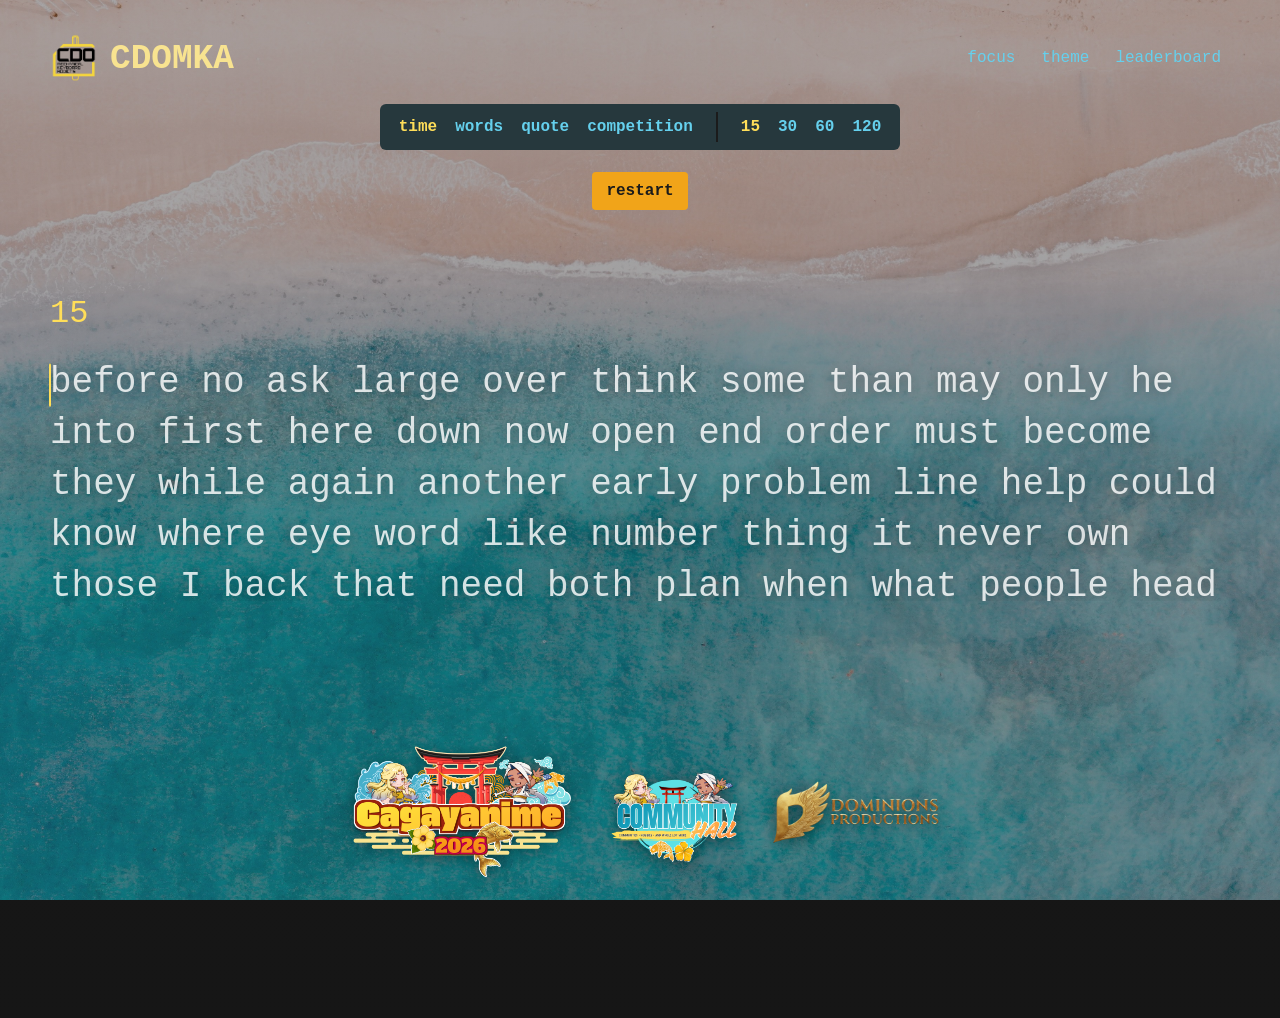
==== index.html @ 43e7060c "Simplify result name field" ====
<!doctype html>
<html lang="en">
  <head>
    <meta charset="utf-8">
    <meta name="viewport" content="width=device-width, initial-scale=1">
    <title>CDOMKA Typing Challenge</title>
    <link rel="stylesheet" href="style.css">
  </head>
  <body>
    <main class="page">
      <header class="nav">
        <a class="brand" href="#" aria-label="CDOMKA typing challenge home">
          <img class="brand-logo" src="assets/cdomka-logo.png" alt="">
          <span>CDOMKA</span>
        </a>
        <nav class="nav-actions" aria-label="App actions">
          <button id="focusButton" class="icon-button" type="button" title="Focus mode">focus</button>
          <button id="themeButton" class="icon-button" type="button" title="Toggle theme">theme</button>
          <button id="leaderboardButton" class="icon-button" type="button" title="Show leaderboard">leaderboard</button>
        </nav>
      </header>

      <section class="controls" aria-label="Typing settings">
        <div class="mode-row">
          <button class="mode active" data-mode="time" type="button">time</button>
          <button class="mode" data-mode="words" type="button">words</button>
          <button class="mode" data-mode="quote" type="button">quote</button>
          <button class="mode" data-mode="competition" type="button">competition</button>
        </div>
        <div class="option-row" data-options="time">
          <button class="option active" data-value="15" type="button">15</button>
          <button class="option" data-value="30" type="button">30</button>
          <button class="option" data-value="60" type="button">60</button>
          <button class="option" data-value="120" type="button">120</button>
        </div>
        <div class="option-row hidden" data-options="words">
          <button class="option active" data-value="10" type="button">10</button>
          <button class="option" data-value="25" type="button">25</button>
          <button class="option" data-value="50" type="button">50</button>
          <button class="option" data-value="100" type="button">100</button>
        </div>
        <div class="option-row hidden" data-options="quote">
          <button class="option active" data-value="random" type="button">random</button>
          <button class="option" data-value="short" type="button">short</button>
          <button class="option" data-value="medium" type="button">medium</button>
          <button class="option" data-value="long" type="button">long</button>
          <button class="option" data-value="thicc" type="button">thicc</button>
        </div>
        <div class="option-row hidden" data-options="competition">
          <button class="option active" data-value="15" type="button">thicc 15s</button>
          <button class="option" data-value="30" type="button">thicc 30s</button>
        </div>
      </section>

      <section class="player-row" aria-label="Test actions">
        <button id="startButton" class="start" type="button">restart</button>
      </section>

      <section id="test" class="test" aria-label="Typing test">
        <div id="timer" class="timer">15</div>
        <div id="words" class="words" aria-live="polite"></div>
        <div id="caret" class="caret" aria-hidden="true"></div>
        <input id="typingInput" class="typing-input" autocomplete="off" autocapitalize="off" spellcheck="false">
      </section>

      <section id="result" class="result hidden" aria-label="Result">
        <div>
          <span id="resultWpm">0</span>
          <small>wpm</small>
        </div>
        <div>
          <span id="resultAccuracy">100%</span>
          <small>acc</small>
        </div>
        <div>
          <span id="resultScore">0</span>
          <small>score</small>
        </div>
        <form id="nameForm" class="name-form">
          <label>
            <span>name</span>
            <input id="playerName" type="text" maxlength="24" autocomplete="off" placeholder="name (optional)">
          </label>
          <button id="saveScoreButton" type="submit">save</button>
        </form>
        <button id="nextButton" type="button">next test</button>
        <p id="quoteSource" class="quote-source hidden"></p>
      </section>

      <dialog id="leaderboardDialog" class="leaderboard-dialog" aria-label="Local leaderboard">
        <section class="leaderboard">
          <div class="heading">
            <div>
              <h1>leaderboard</h1>
              <p>local scores only</p>
            </div>
            <div class="leaderboard-actions">
              <button id="clearScores" class="icon-button" type="button">clear</button>
              <button id="closeLeaderboard" class="icon-button" type="button">close</button>
            </div>
          </div>
          <table>
            <thead>
              <tr>
                <th>#</th>
                <th>name</th>
                <th>mode</th>
                <th>score</th>
                <th>wpm</th>
                <th>acc</th>
              </tr>
            </thead>
            <tbody id="leaderboard"></tbody>
          </table>
        </section>
      </dialog>

      <footer>
        <span class="event-logos" aria-label="Event partners">
          <img src="assets/cagayanime-logo.png" alt="Cagayanime">
          <img src="assets/community-logo.png" alt="Community">
          <img src="assets/dominions-logo.png" alt="Dominions Productions">
        </span>
      </footer>
    </main>

    <script src="competition-quotes-data.js"></script>
    <script src="main.js"></script>
  </body>
</html>
---- style.css ----
:root {
  color-scheme: dark;
  --bg-color: #1b1b1b;
  --main-color: #ffde59;
  --caret-color: #ffde59;
  --sub-color: #65d0ed;
  --sub-alt-color: #26383d;
  --text-color: #f8e390;
  --error-color: #ff7aa8;
  --error-extra-color: #7e2a33;
  --success-color: #5de0e6;
  --button-color: #f1a419;
  --deep-color: #0089ad;
  --font: ui-monospace, "Cascadia Mono", "SFMono-Regular", Menlo, Consolas, monospace;
}

:root.light {
  color-scheme: light;
  --bg-color: #f8e390;
  --main-color: #0089ad;
  --caret-color: #0089ad;
  --sub-color: #1b1b1b;
  --sub-alt-color: #ffde59;
  --text-color: #1b1b1b;
  --error-color: #d64f86;
  --error-extra-color: #9a3039;
  --success-color: #0089ad;
  --button-color: #f1a419;
  --deep-color: #0089ad;
}

* {
  box-sizing: border-box;
}

body {
  margin: 0;
  min-height: 100vh;
  background:
    linear-gradient(180deg, rgba(27, 27, 27, 0.38), rgba(27, 27, 27, 0.44)),
    url("assets/sulox32-sea-4768869.jpg") center / cover fixed;
  color: var(--text-color);
  font-family: var(--font);
  overflow-x: hidden;
}

button,
input {
  font: inherit;
}

button {
  border: 0;
  border-radius: 4px;
  background: transparent;
  color: var(--sub-color);
  cursor: pointer;
}

button:hover,
button.active {
  color: var(--main-color);
}

.page {
  width: min(1180px, calc(100% - 40px));
  min-height: 100vh;
  margin: 0 auto;
  display: grid;
  grid-template-rows: auto auto auto minmax(260px, 0.72fr) auto 1fr auto;
  gap: 22px;
  padding: 34px 0 200px;
}

.nav {
  display: flex;
  align-items: center;
  justify-content: space-between;
  gap: 24px;
}

.brand {
  display: inline-flex;
  align-items: center;
  gap: 12px;
  color: var(--text-color);
  text-decoration: none;
  font-size: 2.15rem;
  font-weight: 800;
}

.brand-logo {
  width: 48px;
  height: 48px;
  object-fit: contain;
}

.nav-actions {
  display: flex;
  gap: 8px;
}

.icon-button {
  min-height: 34px;
  padding: 0 9px;
}

.controls {
  justify-self: center;
  display: flex;
  align-items: center;
  gap: 18px;
  min-height: 46px;
  padding: 8px 14px;
  border-radius: 6px;
  background: var(--sub-alt-color);
}

.mode-row,
.option-row {
  display: flex;
  align-items: center;
  gap: 8px;
}

.mode-row {
  padding-right: 18px;
  border-right: 2px solid var(--bg-color);
}

.mode,
.option {
  min-height: 30px;
  padding: 0 5px;
  font-weight: 800;
}

.player-row {
  justify-self: center;
  display: flex;
  align-items: end;
  gap: 12px;
}

label {
  display: grid;
  gap: 6px;
  color: var(--sub-color);
}

input {
  min-height: 38px;
  border: 0;
  border-radius: 4px;
  background: var(--sub-alt-color);
  color: var(--text-color);
  padding: 0 12px;
}

textarea {
  min-height: 320px;
  resize: vertical;
  border: 0;
  border-radius: 4px;
  background: var(--sub-alt-color);
  color: rgba(255, 255, 255, 0.92);
  padding: 12px;
  font: inherit;
  line-height: 1.45;
}

input:focus,
textarea:focus {
  outline: 2px solid var(--main-color);
  outline-offset: 2px;
}

.start,
#nextButton {
  min-height: 38px;
  padding: 0 14px;
  background: var(--button-color);
  color: var(--bg-color);
  font-weight: 800;
}

.test {
  position: relative;
  align-self: start;
  height: 360px;
  display: grid;
  grid-template-rows: 42px 1fr;
  align-content: start;
  gap: 20px;
  padding-top: clamp(36px, 7vh, 82px);
}

body[data-mode="competition"].showing-result .test {
  grid-row: 5;
  height: auto;
  min-height: 0;
  padding-top: 0;
}

.showing-result .timer {
  display: none;
}

body:not([data-mode="competition"]).showing-result .words {
  filter: blur(8px);
  opacity: 0.28;
  user-select: none;
}

.timer {
  height: 42px;
  color: var(--main-color);
  font-size: 2rem;
}

.words {
  height: 244px;
  overflow: hidden;
  color: rgba(255, 255, 255, 0.82);
  font-size: clamp(1.55rem, 2.9vw, 2.25rem);
  line-height: 1.42;
  word-break: break-word;
  text-shadow: 0 2px 12px rgba(0, 0, 0, 0.28);
  transition: filter 160ms ease, opacity 160ms ease;
}

body[data-mode="competition"] .words {
  color: rgba(255, 255, 255, 0.86);
  text-shadow: 0 2px 14px rgba(0, 0, 0, 0.5);
}

body[data-mode="competition"].awaiting-start .words {
  filter: blur(7px);
  opacity: 0.62;
  user-select: none;
}

body[data-mode="competition"].awaiting-start .timer {
  opacity: 0;
  visibility: hidden;
}

body[data-mode="competition"].awaiting-start .test::before,
body[data-mode="competition"].awaiting-start .test::after {
  position: absolute;
  top: calc(clamp(36px, 7vh, 82px) + 42px + 20px);
  left: 0;
  right: 0;
  height: 244px;
  display: grid;
  place-items: center;
  text-shadow: 0 2px 14px rgba(0, 0, 0, 0.5);
  pointer-events: none;
  z-index: 3;
}

body[data-mode="competition"].awaiting-start .test::before {
  content: "prompt opinions do not reflect the keyboard club, probably.";
  color: var(--main-color);
  font-size: clamp(0.95rem, 1.55vw, 1.25rem);
  font-weight: 700;
  text-align: center;
  transform: translateY(-2.2em);
}

body[data-mode="competition"].awaiting-start .test::after {
  content: "press space to begin.";
  color: var(--main-color);
  font-size: clamp(1.35rem, 2.4vw, 2rem);
  font-weight: 800;
  transform: translateY(1.1em);
}

body[data-mode="competition"].showing-result .words {
  height: auto;
  max-height: none;
  overflow: visible;
  font-size: clamp(1rem, 1.45vw, 1.35rem);
  line-height: 1.58;
}

.char.correct {
  color: var(--text-color);
}

.char.incorrect {
  color: var(--error-color);
}

.extra-cluster {
  display: inline-block;
}

.char.extra-before-space {
  text-decoration: underline;
  text-underline-offset: 0.12em;
}

.char.extra {
  color: var(--error-extra-color);
}

.caret {
  position: absolute;
  left: 0;
  top: 0;
  width: 2px;
  height: 1.2em;
  background: var(--caret-color);
  border-radius: 999px;
  opacity: 0;
  pointer-events: none;
  transform: translate3d(0, 0, 0);
  transition: transform 45ms ease-out, height 45ms ease-out, opacity 60ms ease-out;
  animation: blink 1s steps(1) infinite;
  will-change: transform, height;
}

.typing-input {
  position: absolute;
  width: 1px;
  height: 1px;
  opacity: 0;
  pointer-events: none;
}

.result {
  display: flex;
  align-items: center;
  justify-content: center;
  gap: 28px;
  margin-top: clamp(32px, 6vh, 84px);
  min-height: 96px;
  flex-wrap: wrap;
}

.showing-result .result {
  grid-row: 4;
  margin-top: clamp(16px, 3vh, 40px);
}

body[data-mode="competition"].showing-result .page {
  padding-bottom: 260px;
}

.name-form {
  display: flex;
  align-items: end;
  gap: 10px;
}

.name-form label > span {
  position: absolute;
  width: 1px;
  height: 1px;
  overflow: hidden;
  clip: rect(0 0 0 0);
  white-space: nowrap;
}

.result div {
  display: grid;
  justify-items: center;
  min-width: 92px;
}

.result span {
  color: var(--main-color);
  font-size: 2.35rem;
  line-height: 1;
}

.result small {
  margin-top: 4px;
  color: var(--sub-color);
}

.quote-source {
  flex-basis: 100%;
  margin: -8px 0 0;
  color: var(--text-color);
  font-size: 1rem;
  text-align: center;
  text-shadow: 0 2px 10px rgba(0, 0, 0, 0.45);
}

body[data-mode="competition"] .quote-source {
  display: none;
}

#saveScoreButton {
  min-height: 38px;
  padding: 0 14px;
  background: var(--sub-alt-color);
  color: var(--main-color);
  font-weight: 800;
}

.leaderboard {
  width: min(900px, calc(100vw - 32px));
  max-height: min(76vh, 720px);
  overflow: auto;
  border: 2px solid rgba(255, 222, 89, 0.38);
  border-radius: 8px;
  background: rgba(27, 27, 27, 0.94);
  padding: 20px;
  box-shadow: 0 22px 70px rgba(0, 0, 0, 0.34);
}

.leaderboard-dialog {
  border: 0;
  padding: 0;
  background: transparent;
  color: var(--text-color);
}

.leaderboard-dialog::backdrop {
  background: rgba(27, 27, 27, 0.58);
  backdrop-filter: blur(3px);
}

.heading {
  display: flex;
  align-items: baseline;
  justify-content: space-between;
  gap: 12px;
  margin-bottom: 12px;
}

.leaderboard-actions {
  display: flex;
  gap: 8px;
}

h1,
p {
  margin: 0;
}

.heading h1 {
  color: var(--text-color);
  font-size: 1.35rem;
}

.heading p,
footer {
  color: var(--sub-color);
}

footer {
  position: fixed;
  right: 50%;
  bottom: 18px;
  z-index: 20;
  display: flex;
  align-items: center;
  justify-content: center;
  gap: 18px;
  width: min(760px, calc(100vw - 32px));
  transform: translateX(50%);
  pointer-events: none;
}

.event-logos {
  display: inline-flex;
  align-items: center;
  justify-content: center;
  gap: 22px;
  padding: 0;
  pointer-events: auto;
}

.event-logos img {
  width: auto;
  max-width: 250px;
  max-height: 140px;
  object-fit: contain;
  filter: drop-shadow(0 3px 8px rgba(0, 0, 0, 0.42));
}

table {
  width: 100%;
  border-collapse: collapse;
}

th,
td {
  padding: 10px 8px;
  border-bottom: 1px solid var(--sub-alt-color);
  text-align: left;
}

th {
  color: var(--sub-color);
  font-size: 0.78rem;
  font-weight: 800;
}

tbody tr:first-child td {
  color: var(--main-color);
}

.empty {
  color: var(--sub-color);
  text-align: center;
}

.focus .nav,
.focus .controls,
.focus .player-row,
.focus footer {
  opacity: 0.12;
}

.hidden {
  display: none;
}

.admin-page {
  grid-template-rows: auto 1fr;
  padding-bottom: 34px;
}

.admin-status {
  margin: 0;
  color: var(--sub-color);
  font-weight: 800;
}

.admin-shell {
  display: grid;
  grid-template-columns: minmax(260px, 340px) 1fr;
  gap: 22px;
  min-height: 0;
}

.admin-list-panel,
.admin-editor {
  min-height: 0;
  border-radius: 6px;
  background: rgba(38, 56, 61, 0.92);
  padding: 18px;
}

.admin-panel-head {
  display: flex;
  align-items: center;
  justify-content: space-between;
  gap: 12px;
  margin-bottom: 14px;
}

.admin-panel-head h1 {
  margin: 0;
  color: var(--text-color);
  font-size: 1.1rem;
}

.admin-list {
  display: grid;
  gap: 8px;
  max-height: calc(100vh - 180px);
  overflow: auto;
}

.admin-list-item {
  display: grid;
  gap: 5px;
  width: 100%;
  padding: 12px;
  border-radius: 4px;
  background: rgba(27, 27, 27, 0.52);
  text-align: left;
}

.admin-list-item strong {
  color: rgba(255, 255, 255, 0.9);
  font-size: 0.92rem;
}

.admin-list-item small {
  color: var(--sub-color);
}

.admin-list-item.active {
  outline: 2px solid var(--main-color);
}

.admin-editor {
  display: grid;
  align-content: start;
  gap: 16px;
}

.admin-actions {
  display: flex;
  flex-wrap: wrap;
  gap: 10px;
}

.admin-actions button {
  min-height: 38px;
  padding: 0 14px;
  background: var(--sub-alt-color);
  color: var(--main-color);
  font-weight: 800;
}

.admin-actions button:disabled {
  opacity: 0.45;
  cursor: not-allowed;
}

@keyframes blink {
  50% {
    opacity: 0;
  }
}

@media (max-width: 760px) {
  .page {
    width: min(100% - 24px, 1180px);
    gap: 20px;
    padding-top: 22px;
    padding-bottom: 180px;
  }

  .nav {
    align-items: start;
    flex-direction: column;
  }

  .brand {
    font-size: 1.7rem;
  }

  .brand-logo {
    width: 40px;
    height: 40px;
  }

  .controls {
    justify-self: stretch;
    align-items: start;
    flex-direction: column;
    gap: 8px;
  }

  .mode-row {
    width: 100%;
    padding-right: 0;
    padding-bottom: 8px;
    border-right: 0;
    border-bottom: 2px solid var(--bg-color);
  }

  .option-row {
    flex-wrap: wrap;
  }

  .player-row {
    justify-self: stretch;
    align-items: stretch;
    flex-direction: column;
  }

  .result {
    flex-wrap: wrap;
  }

  .admin-shell {
    grid-template-columns: 1fr;
  }

  .admin-list {
    max-height: 280px;
  }

  .name-form {
    width: 100%;
    align-items: stretch;
    flex-direction: column;
  }

  footer {
    bottom: 10px;
    width: calc(100vw - 20px);
  }

  .event-logos {
    flex-wrap: wrap;
    gap: 12px;
    padding: 10px 12px;
  }

  .event-logos img {
    max-width: 150px;
    max-height: 66px;
  }

  th,
  td {
    padding: 8px 4px;
    font-size: 0.8rem;
  }
}

@media (max-height: 850px) {
  .page {
    padding-bottom: 132px;
  }

  .test {
    height: 300px;
    padding-top: clamp(18px, 4vh, 36px);
  }

  .words {
    height: 210px;
  }

  .result {
    margin-top: 36px;
  }

  .showing-result .result {
    margin-top: 24px;
  }

  body[data-mode="competition"].showing-result .page {
    padding-bottom: 190px;
  }

  .event-logos img {
    max-width: 210px;
    max-height: 82px;
  }
}
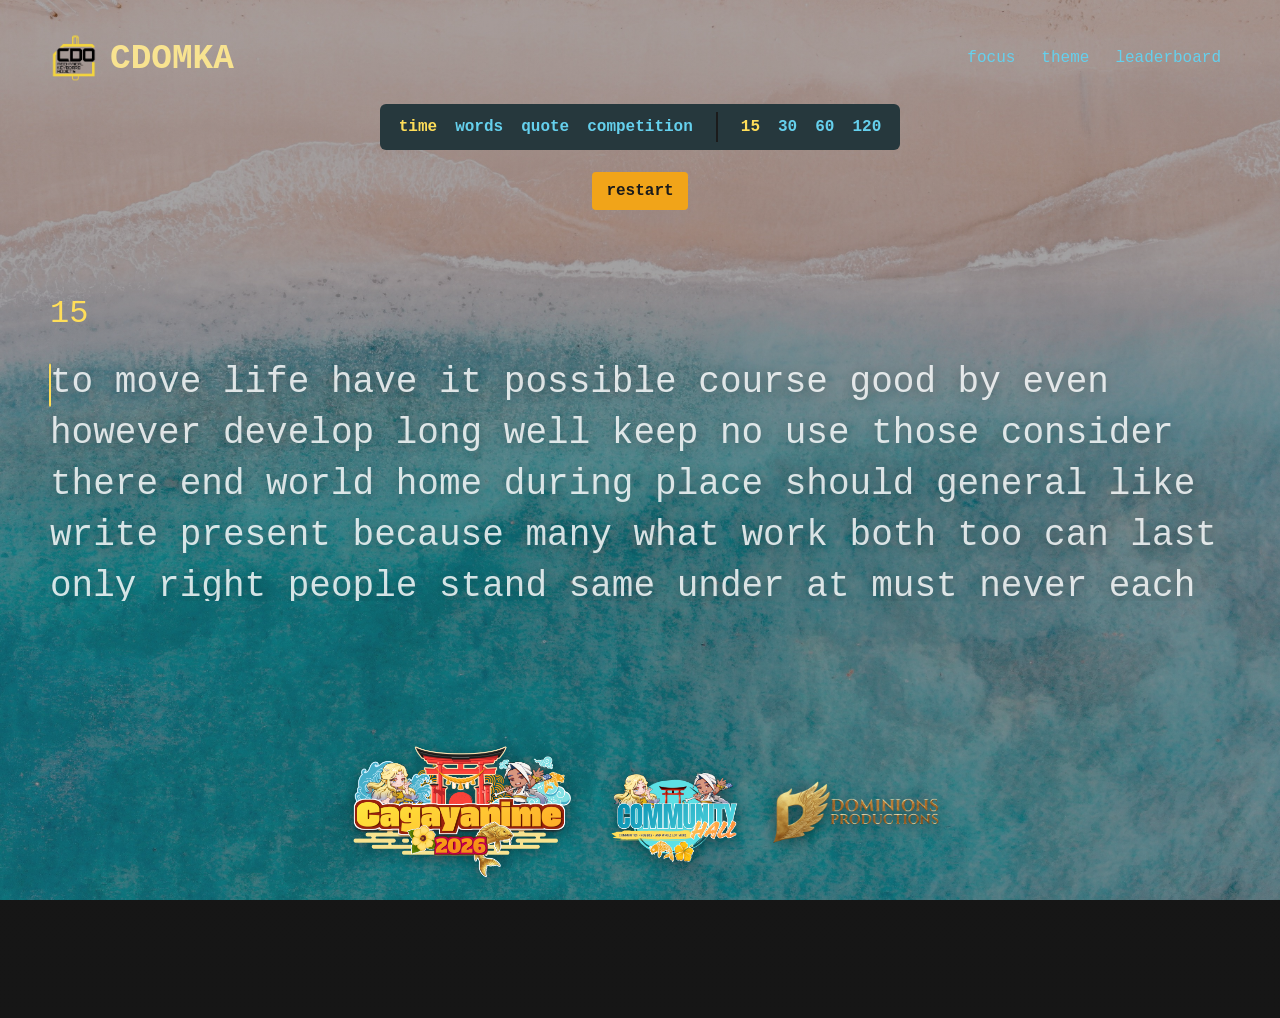
==== commit 1bcad0f6: "Add repeat test result action" ====
--- a/index.html
+++ b/index.html
@@ -83,7 +83,10 @@
           </label>
           <button id="saveScoreButton" type="submit">save</button>
         </form>
-        <button id="nextButton" type="button">next test</button>
+        <div class="result-actions">
+          <button id="repeatButton" type="button">repeat test</button>
+          <button id="nextButton" type="button">next test</button>
+        </div>
         <p id="quoteSource" class="quote-source hidden"></p>
       </section>
 
--- a/style.css
+++ b/style.css
@@ -176,7 +176,8 @@
 }
 
 .start,
-#nextButton {
+#nextButton,
+#repeatButton {
   min-height: 38px;
   padding: 0 14px;
   background: var(--button-color);
@@ -363,6 +364,13 @@
   white-space: nowrap;
 }
 
+.result-actions {
+  flex-basis: 100%;
+  display: flex;
+  justify-content: center;
+  gap: 12px;
+}
+
 .result div {
   display: grid;
   justify-items: center;
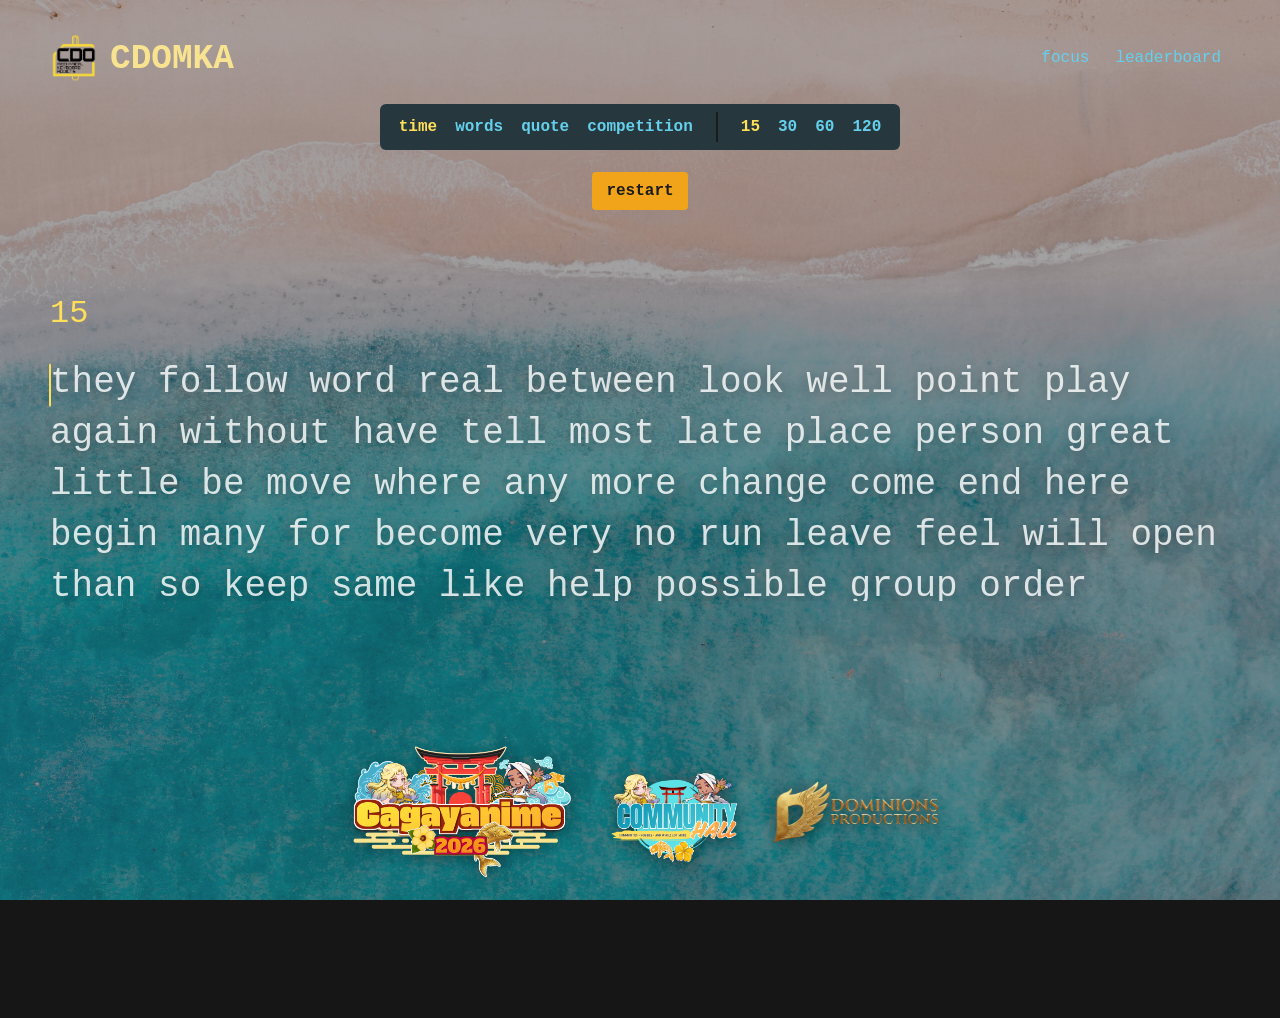
==== commit c05ed4e0: "Remove unused theme control" ====
--- a/index.html
+++ b/index.html
@@ -15,7 +15,6 @@
         </a>
         <nav class="nav-actions" aria-label="App actions">
           <button id="focusButton" class="icon-button" type="button" title="Focus mode">focus</button>
-          <button id="themeButton" class="icon-button" type="button" title="Toggle theme">theme</button>
           <button id="leaderboardButton" class="icon-button" type="button" title="Show leaderboard">leaderboard</button>
         </nav>
       </header>
--- a/style.css
+++ b/style.css
@@ -14,21 +14,6 @@
   --font: ui-monospace, "Cascadia Mono", "SFMono-Regular", Menlo, Consolas, monospace;
 }
 
-:root.light {
-  color-scheme: light;
-  --bg-color: #f8e390;
-  --main-color: #0089ad;
-  --caret-color: #0089ad;
-  --sub-color: #1b1b1b;
-  --sub-alt-color: #ffde59;
-  --text-color: #1b1b1b;
-  --error-color: #d64f86;
-  --error-extra-color: #9a3039;
-  --success-color: #0089ad;
-  --button-color: #f1a419;
-  --deep-color: #0089ad;
-}
-
 * {
   box-sizing: border-box;
 }
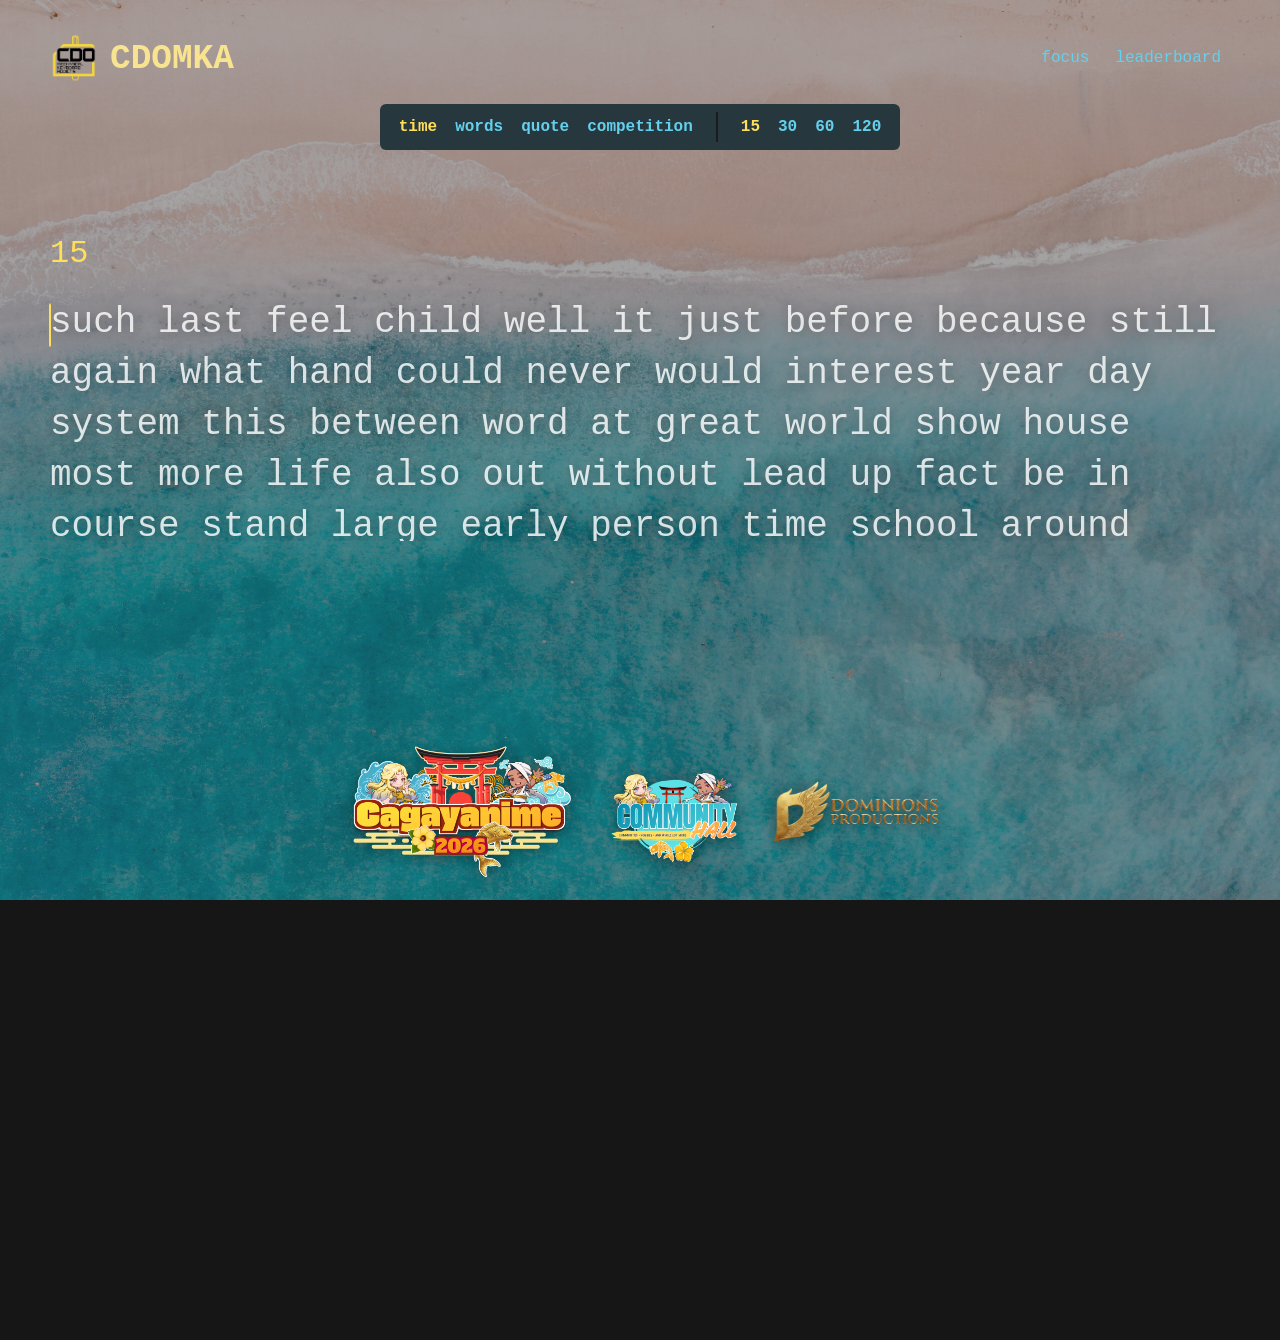
==== commit 902d5f52: "Remove top restart button" ====
--- a/index.html
+++ b/index.html
@@ -49,10 +49,6 @@
           <button class="option active" data-value="15" type="button">thicc 15s</button>
           <button class="option" data-value="30" type="button">thicc 30s</button>
         </div>
-      </section>
-
-      <section class="player-row" aria-label="Test actions">
-        <button id="startButton" class="start" type="button">restart</button>
       </section>
 
       <section id="test" class="test" aria-label="Typing test">
--- a/style.css
+++ b/style.css
@@ -120,13 +120,6 @@
   font-weight: 800;
 }
 
-.player-row {
-  justify-self: center;
-  display: flex;
-  align-items: end;
-  gap: 12px;
-}
-
 label {
   display: grid;
   gap: 6px;
@@ -160,7 +153,6 @@
   outline-offset: 2px;
 }
 
-.start,
 #nextButton,
 #repeatButton {
   min-height: 38px;
@@ -196,6 +188,10 @@
   filter: blur(8px);
   opacity: 0.28;
   user-select: none;
+}
+
+body:not([data-mode="competition"]).showing-result .test {
+  grid-row: 4;
 }
 
 .timer {
@@ -330,6 +326,21 @@
   margin-top: clamp(16px, 3vh, 40px);
 }
 
+body:not([data-mode="competition"]).showing-result .result {
+  position: relative;
+  z-index: 4;
+  grid-row: 4;
+  align-self: start;
+  margin-top: clamp(36px, 7vh, 82px);
+  min-height: 244px;
+  pointer-events: none;
+}
+
+body:not([data-mode="competition"]).showing-result .name-form,
+body:not([data-mode="competition"]).showing-result .result-actions {
+  pointer-events: auto;
+}
+
 body[data-mode="competition"].showing-result .page {
   padding-bottom: 260px;
 }
@@ -353,6 +364,7 @@
   flex-basis: 100%;
   display: flex;
   justify-content: center;
+  align-items: center;
   gap: 12px;
 }
 
@@ -505,7 +517,6 @@
 
 .focus .nav,
 .focus .controls,
-.focus .player-row,
 .focus footer {
   opacity: 0.12;
 }
@@ -656,12 +667,6 @@
     flex-wrap: wrap;
   }
 
-  .player-row {
-    justify-self: stretch;
-    align-items: stretch;
-    flex-direction: column;
-  }
-
   .result {
     flex-wrap: wrap;
   }
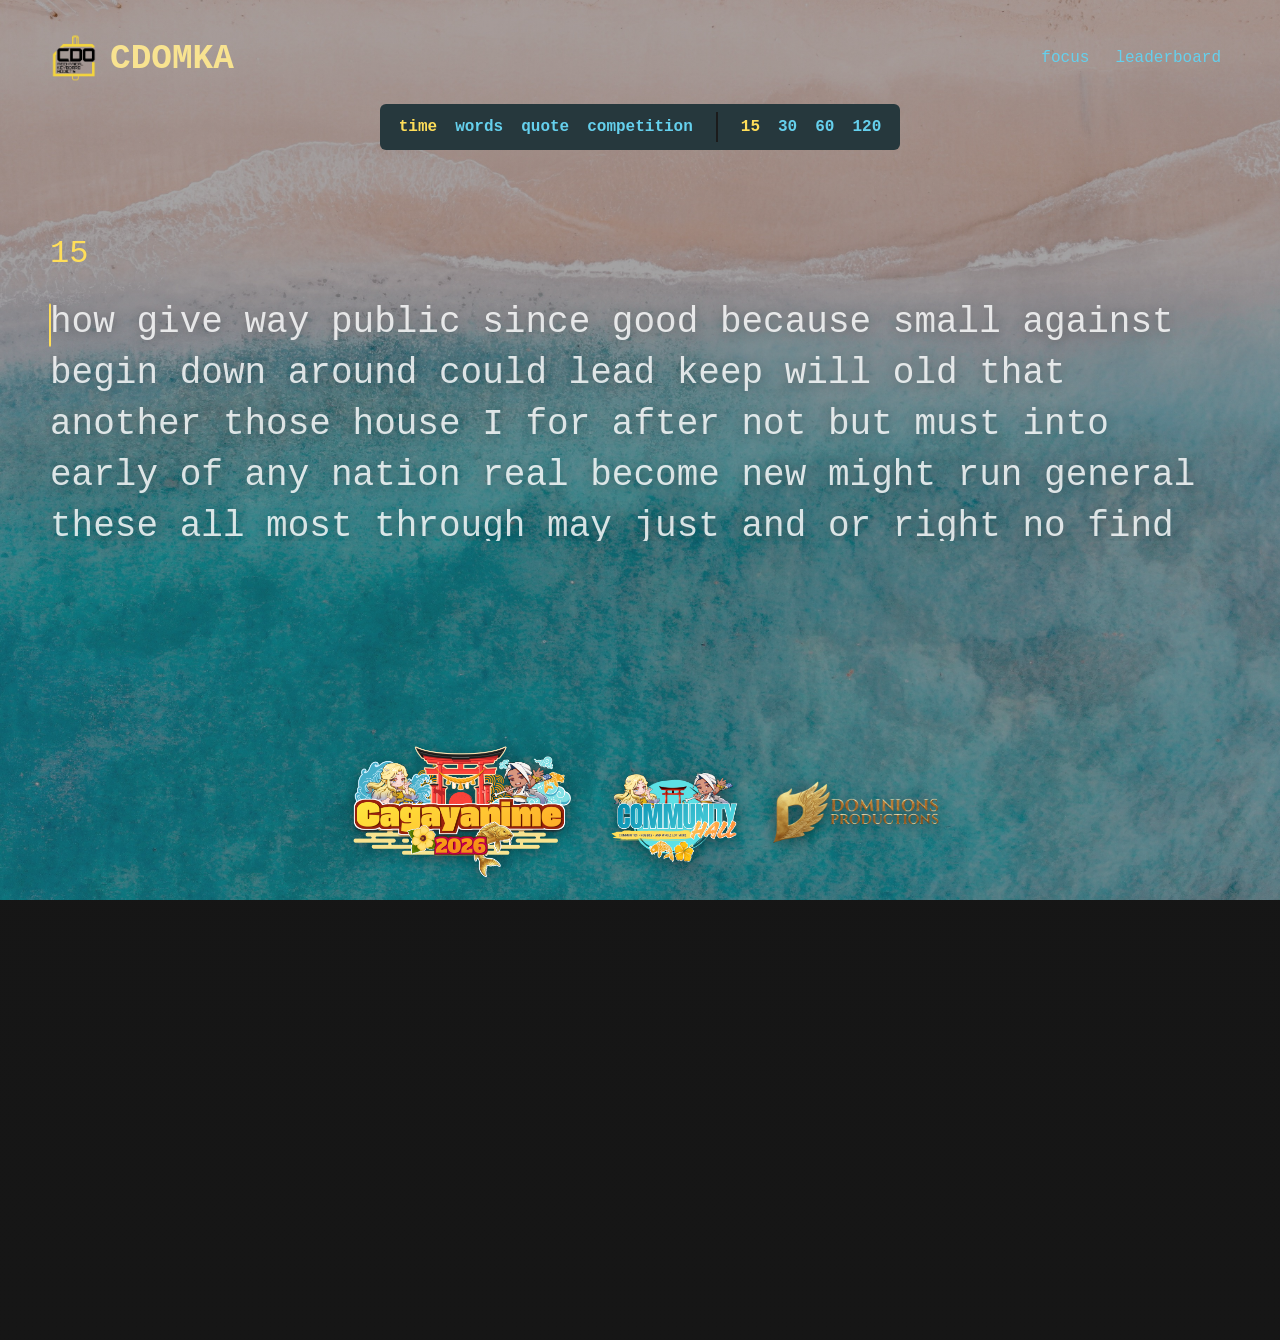
==== commit 837905dc: "Add rank result layout and idle handling" ====
--- a/index.html
+++ b/index.html
@@ -59,28 +59,35 @@
       </section>
 
       <section id="result" class="result hidden" aria-label="Result">
-        <div>
-          <span id="resultWpm">0</span>
-          <small>wpm</small>
+        <div class="rank-card" aria-label="Result rank">
+          <span id="resultRank">F</span>
         </div>
-        <div>
-          <span id="resultAccuracy">100%</span>
-          <small>acc</small>
-        </div>
-        <div>
-          <span id="resultScore">0</span>
-          <small>score</small>
-        </div>
-        <form id="nameForm" class="name-form">
-          <label>
-            <span>name</span>
-            <input id="playerName" type="text" maxlength="24" autocomplete="off" placeholder="name (optional)">
-          </label>
-          <button id="saveScoreButton" type="submit">save</button>
-        </form>
-        <div class="result-actions">
-          <button id="repeatButton" type="button">repeat test</button>
-          <button id="nextButton" type="button">next test</button>
+        <div class="result-main">
+          <div class="result-stats">
+            <div>
+              <span id="resultWpm">0</span>
+              <small>wpm</small>
+            </div>
+            <div>
+              <span id="resultAccuracy">100%</span>
+              <small>acc</small>
+            </div>
+            <div>
+              <span id="resultScore">0</span>
+              <small>score</small>
+            </div>
+          </div>
+          <div class="result-actions">
+            <button id="repeatButton" type="button">repeat test</button>
+            <button id="nextButton" type="button">next test</button>
+          </div>
+          <form id="nameForm" class="name-form">
+            <label>
+              <span>name</span>
+              <input id="playerName" type="text" maxlength="24" autocomplete="off" placeholder="name (optional)">
+            </label>
+            <button id="saveScoreButton" type="submit">save</button>
+          </form>
         </div>
         <p id="quoteSource" class="quote-source hidden"></p>
       </section>
--- a/style.css
+++ b/style.css
@@ -126,6 +126,11 @@
   color: var(--sub-color);
 }
 
+.player-row,
+#startButton {
+  display: none;
+}
+
 input {
   min-height: 38px;
   border: 0;
@@ -164,6 +169,7 @@
 
 .test {
   position: relative;
+  grid-column: 1 / -1;
   align-self: start;
   height: 360px;
   display: grid;
@@ -185,8 +191,7 @@
 }
 
 body:not([data-mode="competition"]).showing-result .words {
-  filter: blur(8px);
-  opacity: 0.28;
+  filter: blur(10px);
   user-select: none;
 }
 
@@ -312,13 +317,14 @@
 }
 
 .result {
-  display: flex;
+  grid-column: 1 / -1;
+  display: grid;
+  grid-template-columns: auto auto;
   align-items: center;
   justify-content: center;
-  gap: 28px;
+  gap: 22px;
   margin-top: clamp(32px, 6vh, 84px);
   min-height: 96px;
-  flex-wrap: wrap;
 }
 
 .showing-result .result {
@@ -331,7 +337,7 @@
   z-index: 4;
   grid-row: 4;
   align-self: start;
-  margin-top: clamp(36px, 7vh, 82px);
+  margin-top: clamp(52px, 9vh, 104px);
   min-height: 244px;
   pointer-events: none;
 }
@@ -347,7 +353,7 @@
 
 .name-form {
   display: flex;
-  align-items: end;
+  align-items: center;
   gap: 10px;
 }
 
@@ -361,17 +367,50 @@
 }
 
 .result-actions {
-  flex-basis: 100%;
-  display: flex;
+  width: 100%;
+  display: grid;
+  grid-template-columns: max-content max-content;
+  grid-auto-flow: column;
   justify-content: center;
   align-items: center;
   gap: 12px;
 }
 
-.result div {
+.result-main {
+  display: grid;
+  gap: 12px;
+  justify-items: center;
+}
+
+.result-stats {
+  display: flex;
+  align-items: center;
+  justify-content: center;
+  gap: 28px;
+}
+
+.result-actions button {
+  white-space: nowrap;
+}
+
+.result-stats div {
   display: grid;
   justify-items: center;
   min-width: 92px;
+}
+
+.rank-card {
+  display: grid;
+  justify-items: center;
+  min-width: 190px;
+}
+
+.result .rank-card span {
+  min-width: 0;
+  font-size: 11rem;
+  font-weight: 900;
+  line-height: 0.9;
+  text-shadow: 0 0 18px rgba(255, 222, 89, 0.28), 0 2px 14px rgba(0, 0, 0, 0.45);
 }
 
 .result span {
@@ -668,6 +707,11 @@
   }
 
   .result {
+    grid-template-columns: 1fr;
+    gap: 14px;
+  }
+
+  .result-stats {
     flex-wrap: wrap;
   }
 
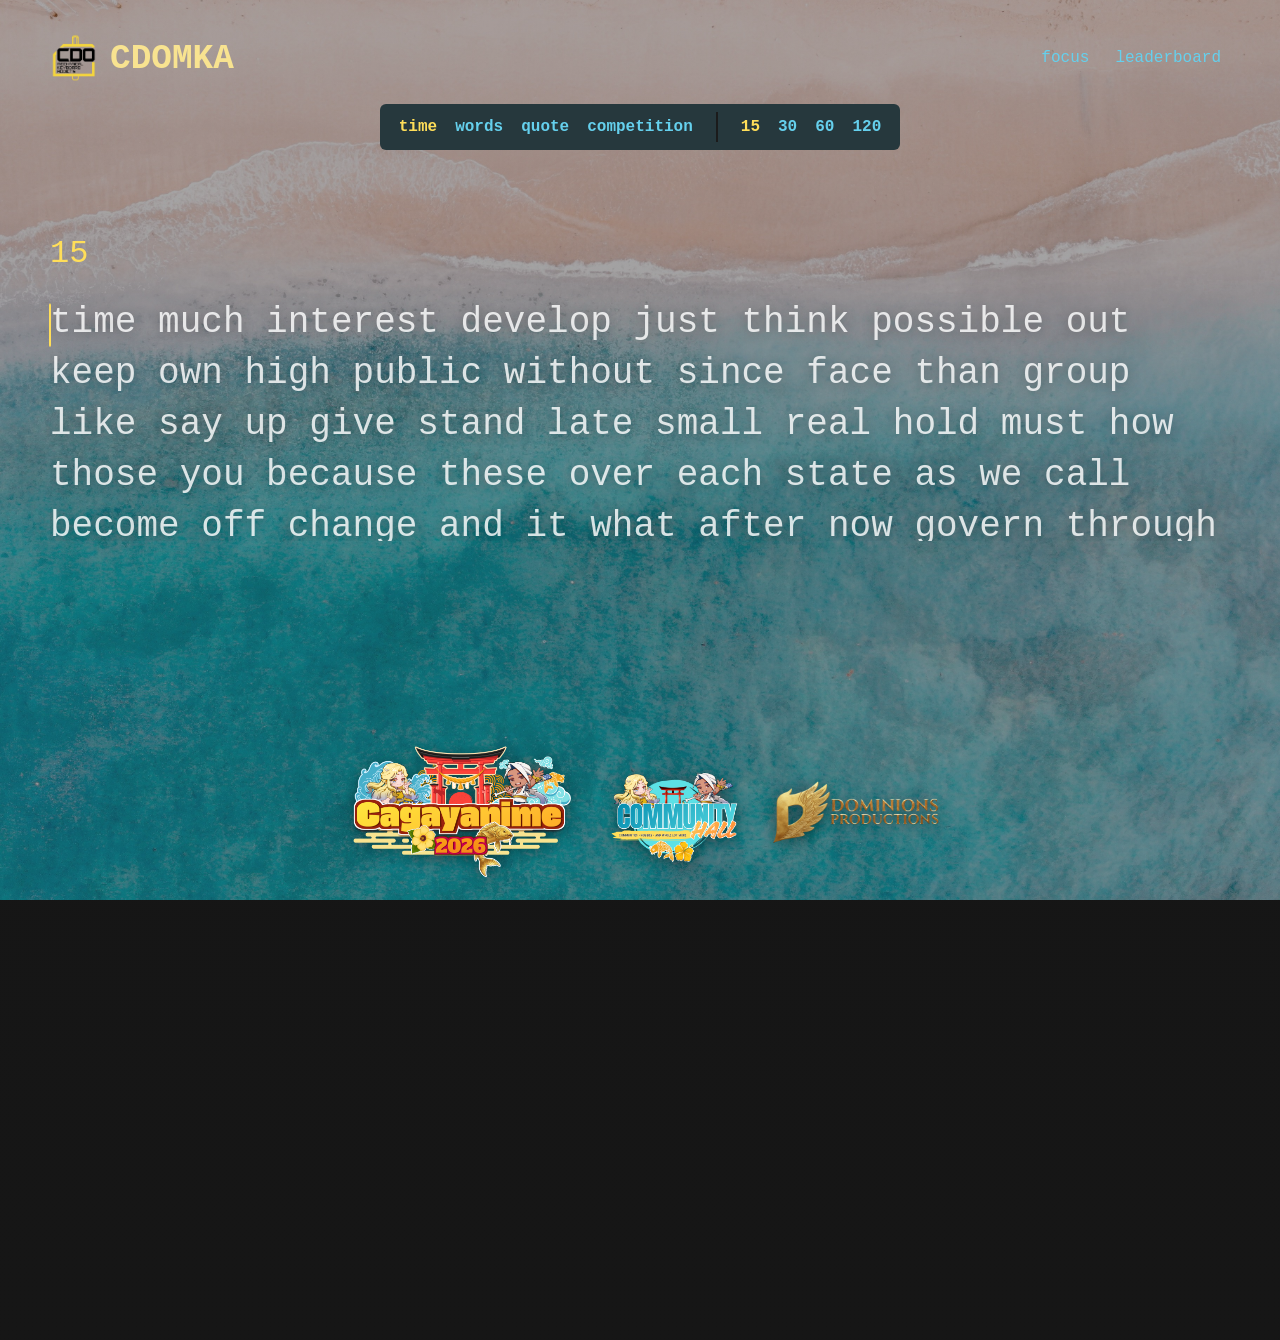
==== commit d50c175b: "Style result ranks" ====
--- a/index.html
+++ b/index.html
@@ -59,8 +59,10 @@
       </section>
 
       <section id="result" class="result hidden" aria-label="Result">
-        <div class="rank-card" aria-label="Result rank">
-          <span id="resultRank">F</span>
+        <div class="rank-card rank-display rank--f" aria-label="Result rank">
+          <small class="rank-label">GRADE</small>
+          <span id="resultRank" class="rank-letter" data-rank="F">F</span>
+          <small id="resultRankTitle" class="rank-title">TUTORIAL BOSS VICTIM</small>
         </div>
         <div class="result-main">
           <div class="result-stats">
--- a/style.css
+++ b/style.css
@@ -14,6 +14,14 @@
   --font: ui-monospace, "Cascadia Mono", "SFMono-Regular", Menlo, Consolas, monospace;
 }
 
+@font-face {
+  font-family: "Russo One";
+  src: url("public/fonts/russo-one.woff2") format("woff2");
+  font-weight: 400;
+  font-style: normal;
+  font-display: swap;
+}
+
 * {
   box-sizing: border-box;
 }
@@ -402,15 +410,160 @@
 .rank-card {
   display: grid;
   justify-items: center;
+  align-content: center;
   min-width: 190px;
-}
-
-.result .rank-card span {
+  isolation: isolate;
+}
+
+.rank-label {
+  color: var(--sub-color);
+  font-size: 0.9rem;
+  font-weight: 900;
+  letter-spacing: 0.08em;
+  text-shadow: 0 2px 10px rgba(0, 0, 0, 0.45);
+}
+
+.rank-title.rank-title {
+  display: -webkit-box;
+  max-width: 12rem;
+  margin-top: 0.6rem;
+  color: rgba(255, 244, 176, 0.82);
+  font-size: clamp(0.74rem, 1.1vw, 0.9rem);
+  font-weight: 700;
+  line-height: 1.15;
+  letter-spacing: 0.08em;
+  text-align: center;
+  text-transform: uppercase;
+  -webkit-box-orient: vertical;
+  -webkit-line-clamp: 2;
+  overflow: hidden;
+  overflow-wrap: anywhere;
+  text-shadow: 0 2px 10px rgba(0, 0, 0, 0.5);
+}
+
+.rank-letter.rank-letter {
+  position: relative;
+  display: inline-block;
   min-width: 0;
+  padding: 0 0.08em 0.06em;
+  margin: 0 -0.08em -0.06em;
+  color: var(--main-color);
+  font-family: "Russo One", Impact, sans-serif;
   font-size: 11rem;
-  font-weight: 900;
-  line-height: 0.9;
-  text-shadow: 0 0 18px rgba(255, 222, 89, 0.28), 0 2px 14px rgba(0, 0, 0, 0.45);
+  font-weight: 400;
+  line-height: 0.85;
+  letter-spacing: -0.05em;
+  transform-origin: center;
+  isolation: isolate;
+  overflow: visible;
+  text-shadow:
+    3px 3px 0 #164747,
+    0 0 14px rgba(255, 223, 87, 0.45);
+}
+
+.rank--s-plus .rank-letter {
+  color: #fff8c7;
+  font-size: 9.8rem;
+  letter-spacing: -0.1em;
+  text-shadow:
+    3px 3px 0 #654d00,
+    0 0 14px rgba(255, 232, 112, 0.95),
+    0 0 34px rgba(101, 208, 237, 0.62),
+    0 0 52px rgba(255, 255, 255, 0.38);
+}
+
+.rank--s .rank-letter {
+  color: #c7a6ff;
+  text-shadow:
+    3px 3px 0 #3a275c,
+    0 0 12px rgba(199, 166, 255, 0.76),
+    0 0 26px rgba(101, 208, 237, 0.42);
+}
+
+.rank--a .rank-letter {
+  color: #8cecff;
+  text-shadow:
+    3px 3px 0 #125062,
+    0 0 14px rgba(140, 236, 255, 0.62),
+    0 0 28px rgba(93, 224, 230, 0.32);
+}
+
+.rank--b .rank-letter {
+  color: #8ef2de;
+  text-shadow:
+    3px 3px 0 #1c5151,
+    0 0 10px rgba(142, 242, 222, 0.42);
+}
+
+.rank--c .rank-letter {
+  color: #ffde59;
+  text-shadow:
+    3px 3px 0 #6a4b00,
+    0 0 10px rgba(255, 222, 89, 0.42);
+}
+
+.rank--d .rank-letter {
+  color: #d9e2e4;
+  text-shadow:
+    3px 3px 0 #4a5a5e,
+    0 0 8px rgba(217, 226, 228, 0.28);
+}
+
+.rank--f .rank-letter {
+  color: #b8753f;
+  text-shadow:
+    3px 3px 0 #4f2f1c,
+    0 0 8px rgba(184, 117, 63, 0.26);
+}
+
+.rank--s-plus .rank-title {
+  color: rgba(255, 248, 199, 0.9);
+}
+
+.rank--s .rank-title {
+  color: rgba(199, 166, 255, 0.84);
+}
+
+.rank--a .rank-title {
+  color: rgba(140, 236, 255, 0.86);
+}
+
+.rank--b .rank-title {
+  color: rgba(142, 242, 222, 0.8);
+}
+
+.rank--c .rank-title {
+  color: rgba(255, 222, 89, 0.82);
+}
+
+.rank--d .rank-title {
+  color: rgba(217, 226, 228, 0.8);
+}
+
+.rank--f .rank-title {
+  color: rgba(184, 117, 63, 0.82);
+}
+
+.showing-result .rank-display {
+  animation:
+    rankImpact 520ms cubic-bezier(0.2, 0.9, 0.25, 1.2) both,
+    rankHover 2600ms ease-in-out 620ms infinite;
+}
+
+.showing-result .rank--s-plus .rank-letter {
+  animation: rankTopGlowPulse 720ms ease-out 220ms both;
+}
+
+.showing-result .rank--s .rank-letter {
+  animation: rankGlowPulse 620ms ease-out 220ms both;
+}
+
+.showing-result .rank--f .rank-letter {
+  animation: rankFShake 320ms ease-out 520ms both;
+}
+
+.showing-result .rank-title {
+  animation: rankTitleIn 260ms ease-out 260ms both;
 }
 
 .result span {
@@ -665,6 +818,104 @@
   }
 }
 
+@keyframes rankImpact {
+  0% {
+    opacity: 0;
+    transform: scale(0.65) translateY(8px);
+  }
+
+  65% {
+    opacity: 1;
+    transform: scale(1.08) translateY(0);
+  }
+
+  100% {
+    opacity: 1;
+    transform: scale(1);
+  }
+}
+
+@keyframes rankHover {
+  0%,
+  100% {
+    transform: translateY(0) scale(1);
+  }
+
+  50% {
+    transform: translateY(-5px) scale(1.015);
+  }
+}
+
+@keyframes rankGlowPulse {
+  0%,
+  100% {
+    filter: none;
+  }
+
+  50% {
+    filter: drop-shadow(0 0 10px rgba(255, 216, 77, 0.65));
+  }
+}
+
+@keyframes rankTopGlowPulse {
+  0%,
+  100% {
+    filter: none;
+  }
+
+  45% {
+    filter:
+      drop-shadow(0 0 12px rgba(255, 232, 112, 0.85))
+      drop-shadow(0 0 18px rgba(101, 208, 237, 0.46));
+  }
+}
+
+@keyframes rankFShake {
+  0%,
+  100% {
+    transform: translateX(0);
+  }
+
+  25% {
+    transform: translateX(-3px);
+  }
+
+  50% {
+    transform: translateX(3px);
+  }
+
+  75% {
+    transform: translateX(-2px);
+  }
+}
+
+@keyframes rankTitleIn {
+  from {
+    opacity: 0;
+    transform: translateY(-4px);
+  }
+
+  to {
+    opacity: 1;
+    transform: translateY(0);
+  }
+}
+
+@media (prefers-reduced-motion: reduce) {
+  .rank-letter,
+  .rank-letter::before,
+  .rank-letter::after,
+  .rank-title,
+  .showing-result .rank-display,
+  .showing-result .rank-letter,
+  .showing-result .rank-letter::before,
+  .showing-result .rank-letter::after,
+  .showing-result .rank-title {
+    animation: none !important;
+    transition: none !important;
+  }
+}
+
 @media (max-width: 760px) {
   .page {
     width: min(100% - 24px, 1180px);
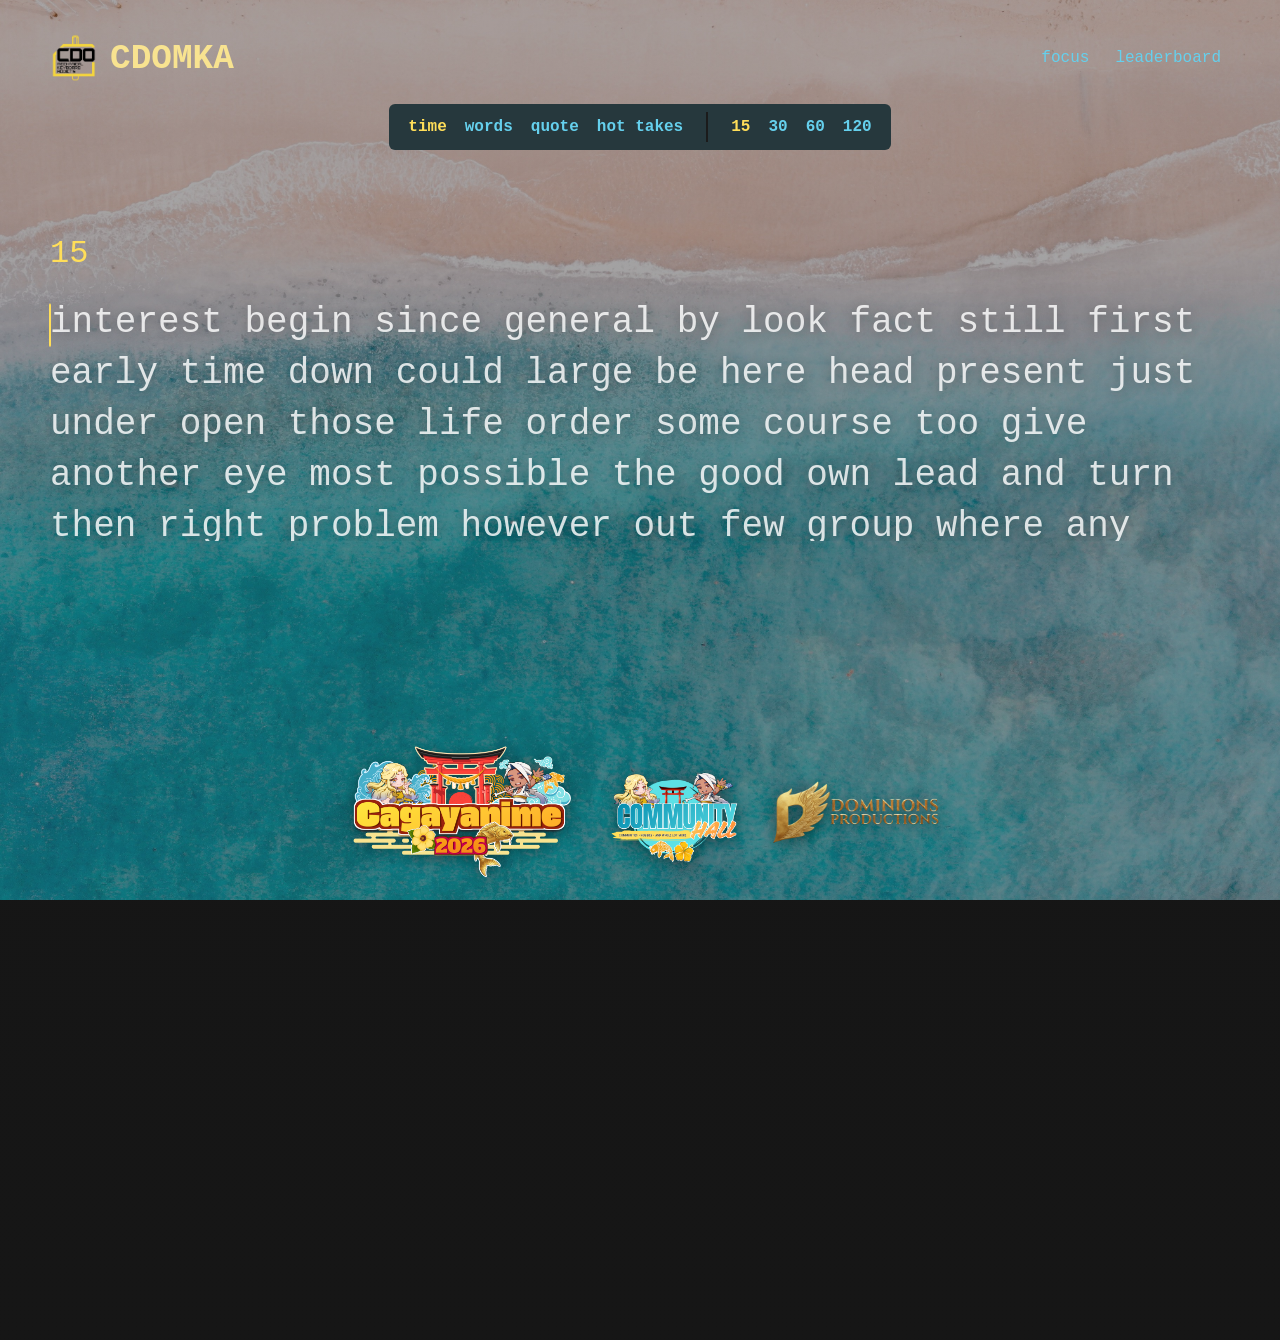
==== commit 79b685c0: "Rename competition mode to hot takes" ====
--- a/index.html
+++ b/index.html
@@ -24,7 +24,7 @@
           <button class="mode active" data-mode="time" type="button">time</button>
           <button class="mode" data-mode="words" type="button">words</button>
           <button class="mode" data-mode="quote" type="button">quote</button>
-          <button class="mode" data-mode="competition" type="button">competition</button>
+          <button class="mode" data-mode="competition" type="button">hot takes</button>
         </div>
         <div class="option-row" data-options="time">
           <button class="option active" data-value="15" type="button">15</button>
@@ -48,6 +48,7 @@
         <div class="option-row hidden" data-options="competition">
           <button class="option active" data-value="15" type="button">thicc 15s</button>
           <button class="option" data-value="30" type="button">thicc 30s</button>
+          <button class="option" data-value="full" type="button">full run</button>
         </div>
       </section>
 
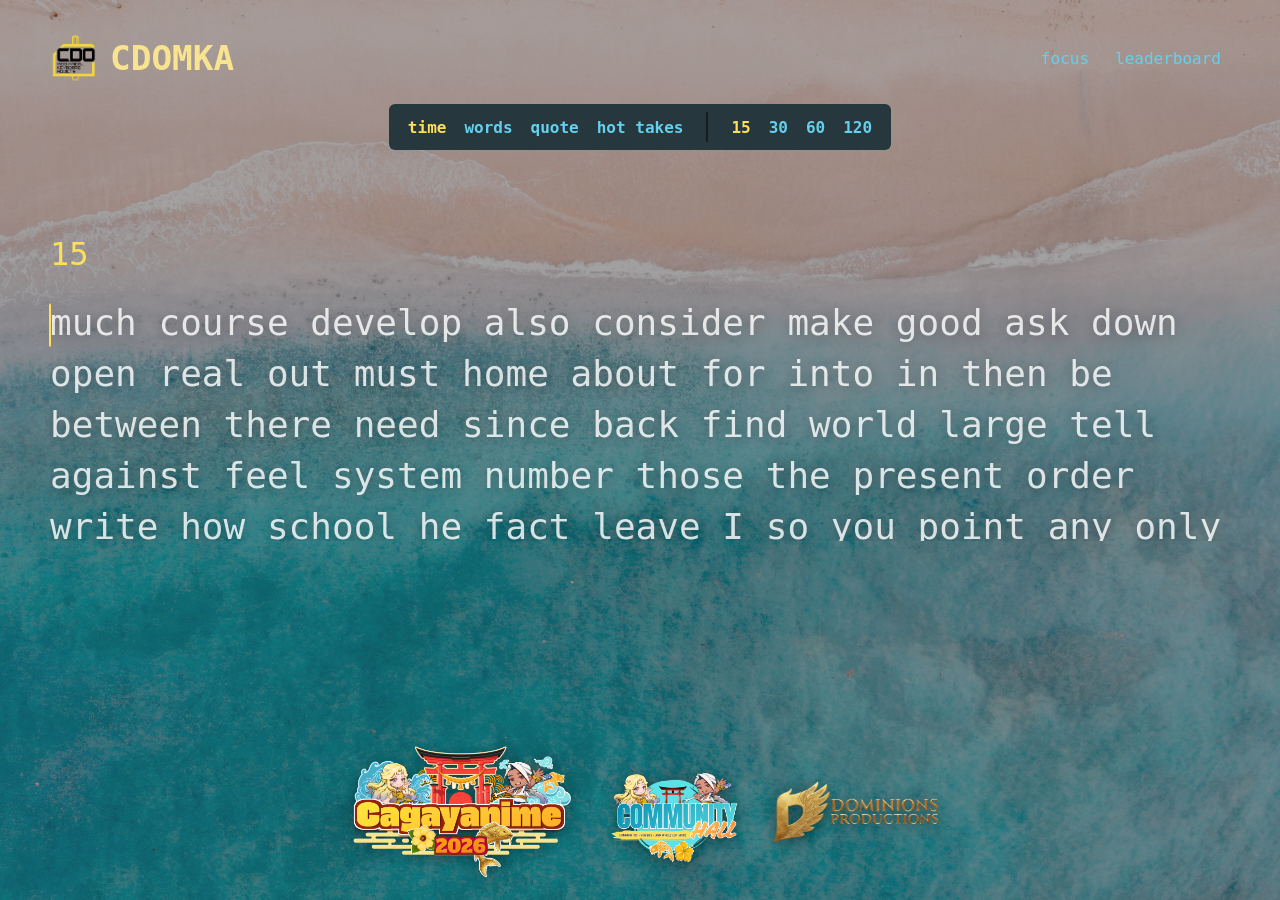
==== commit c1f4187c: "Fix hot takes result layout" ====
--- a/index.html
+++ b/index.html
@@ -93,6 +93,7 @@
           </form>
         </div>
         <p id="quoteSource" class="quote-source hidden"></p>
+        <p id="fullPrompt" class="full-prompt hidden"></p>
       </section>
 
       <dialog id="leaderboardDialog" class="leaderboard-dialog" aria-label="Local leaderboard">
--- a/style.css
+++ b/style.css
@@ -60,9 +60,9 @@
   min-height: 100vh;
   margin: 0 auto;
   display: grid;
-  grid-template-rows: auto auto auto minmax(260px, 0.72fr) auto 1fr auto;
+  grid-template-rows: auto auto minmax(0, 1fr);
   gap: 22px;
-  padding: 34px 0 200px;
+  padding: 34px 0 164px;
 }
 
 .nav {
@@ -177,6 +177,7 @@
 
 .test {
   position: relative;
+  grid-row: 3;
   grid-column: 1 / -1;
   align-self: start;
   height: 360px;
@@ -188,10 +189,9 @@
 }
 
 body[data-mode="competition"].showing-result .test {
-  grid-row: 5;
-  height: auto;
-  min-height: 0;
-  padding-top: 0;
+  grid-row: 3;
+  height: 360px;
+  padding-top: clamp(36px, 7vh, 82px);
 }
 
 .showing-result .timer {
@@ -203,8 +203,14 @@
   user-select: none;
 }
 
+body[data-mode="competition"].showing-result .words,
+body:not([data-mode="competition"]).showing-result .words {
+  filter: blur(10px);
+  user-select: none;
+}
+
 body:not([data-mode="competition"]).showing-result .test {
-  grid-row: 4;
+  grid-row: 3;
 }
 
 .timer {
@@ -272,11 +278,11 @@
 }
 
 body[data-mode="competition"].showing-result .words {
-  height: auto;
+  height: 244px;
   max-height: none;
-  overflow: visible;
-  font-size: clamp(1rem, 1.45vw, 1.35rem);
-  line-height: 1.58;
+  overflow: hidden;
+  font-size: clamp(1.55rem, 2.9vw, 2.25rem);
+  line-height: 1.42;
 }
 
 .char.correct {
@@ -336,14 +342,14 @@
 }
 
 .showing-result .result {
-  grid-row: 4;
+  grid-row: 3;
   margin-top: clamp(16px, 3vh, 40px);
 }
 
 body:not([data-mode="competition"]).showing-result .result {
   position: relative;
   z-index: 4;
-  grid-row: 4;
+  grid-row: 3;
   align-self: start;
   margin-top: clamp(52px, 9vh, 104px);
   min-height: 244px;
@@ -356,7 +362,20 @@
 }
 
 body[data-mode="competition"].showing-result .page {
-  padding-bottom: 260px;
+  grid-template-rows: auto auto minmax(0, 1fr);
+  padding-bottom: 190px;
+}
+
+body[data-mode="competition"].showing-result .result {
+  position: relative;
+  z-index: 4;
+  align-self: start;
+  width: min(780px, 100%);
+  margin-right: auto;
+  margin-left: auto;
+  gap: clamp(8px, 1.4vw, 18px);
+  margin-top: clamp(52px, 9vh, 104px);
+  min-height: 244px;
 }
 
 .name-form {
@@ -586,6 +605,19 @@
   text-shadow: 0 2px 10px rgba(0, 0, 0, 0.45);
 }
 
+.full-prompt {
+  grid-column: 1 / -1;
+  width: min(980px, 100%);
+  max-height: min(28vh, 270px);
+  margin: clamp(8px, 1.6vh, 18px) auto 0;
+  overflow: hidden;
+  color: rgba(255, 255, 255, 0.92);
+  font-size: clamp(0.92rem, 1.28vw, 1.18rem);
+  line-height: 1.48;
+  text-align: left;
+  text-shadow: 0 2px 14px rgba(0, 0, 0, 0.5);
+}
+
 body[data-mode="competition"] .quote-source {
   display: none;
 }
@@ -1005,7 +1037,7 @@
 
 @media (max-height: 850px) {
   .page {
-    padding-bottom: 132px;
+    padding-bottom: 118px;
   }
 
   .test {
@@ -1026,7 +1058,21 @@
   }
 
   body[data-mode="competition"].showing-result .page {
-    padding-bottom: 190px;
+    padding-bottom: 150px;
+  }
+
+  body[data-mode="competition"].showing-result .test {
+    padding-top: 0;
+  }
+
+  body[data-mode="competition"].showing-result .result {
+    margin-top: 24px;
+  }
+
+  .full-prompt {
+    max-height: 180px;
+    font-size: 0.92rem;
+    line-height: 1.42;
   }
 
   .event-logos img {
